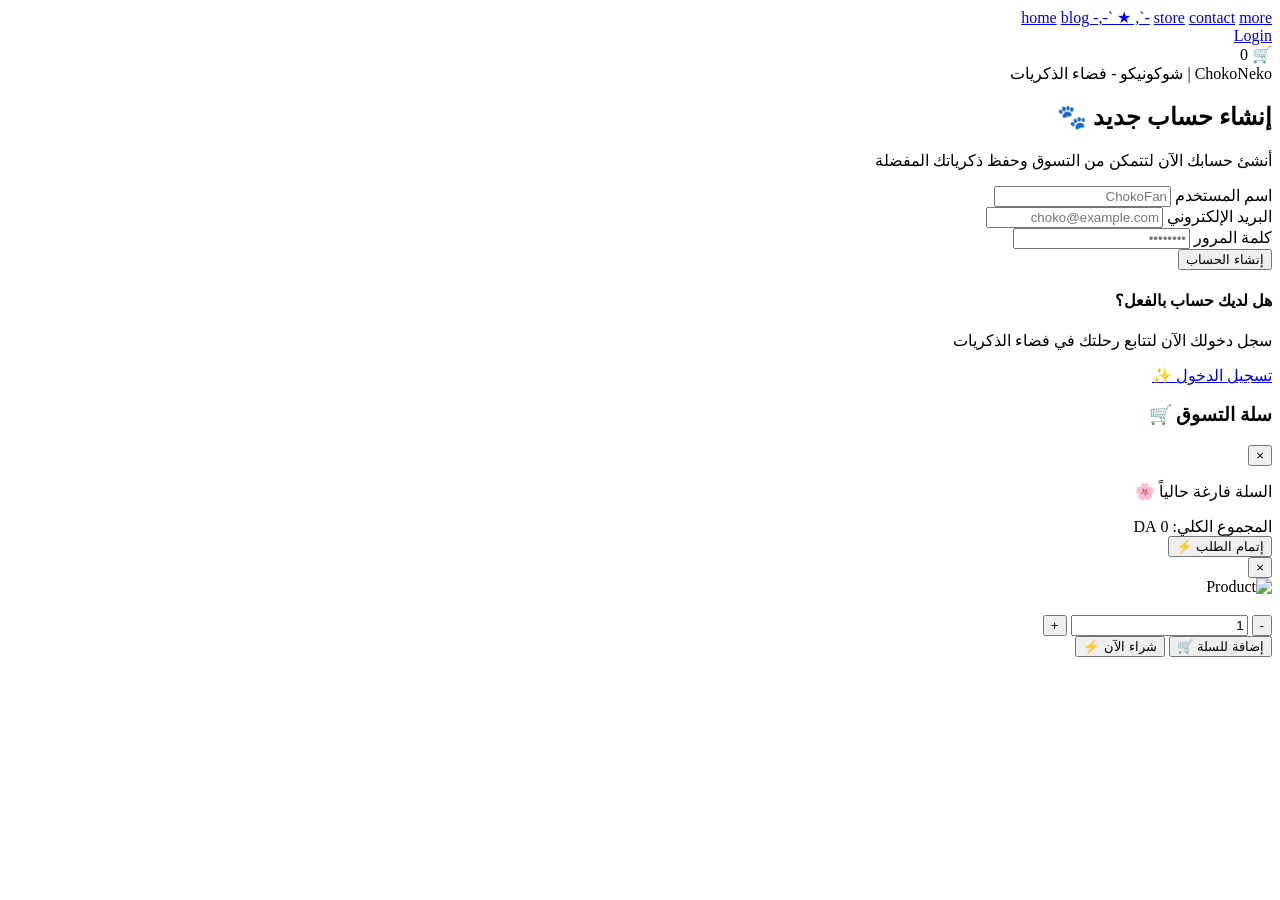
==== login.html @ 5e7020ee "first commit" ====
<!DOCTYPE html>
<html lang="ar" dir="rtl">

<head>
    <meta charset="UTF-8">
    <meta name="viewport" content="width=device-width, initial-scale=1.0">
    <title>Chokoneko - Account</title>
    <link href="https://fonts.googleapis.com/css2?family=Fredoka:wght@400;600&display=swap" rel="stylesheet">
    <link rel="stylesheet" href="css folders/style.css">
    <link rel="stylesheet" href="css folders/morestyle.css">
</head>

<body>

    <header class="main-header">
        <div class="left-header-group">
            <nav class="nav-links">
                <a href="index.html" class="nav-item">home</a>
                <a href="profile.html" class="nav-item special-link" id="nav-profile-link">Profile</a>
                <a href="blog.html" class="nav-item">blog -,-` ★ ,`-</a>
                <a href="store.html" class="nav-item">store</a>
                <a href="contact.html" class="nav-item">contact</a>
                <a href="more.html" class="nav-item">more</a>
            </nav>
            <a href="login.html" id="nav-login-link">Login</a>
            <div class="cart-btn">
                <span class="cart-icon">🛒</span>
                <span class="cart-count">0</span>
            </div>
        </div>
        <div class="center-title">ChokoNeko | شوكونيكو - فضاء الذكريات</div>
        <div class="right-logo">
            <div class="logo-box"></div>
        </div>
    </header>

    <div class="page-content-wrapper">
        <section class="login-section">
            <div class="login-card">
                <h2 class="login-card-title">إنشاء حساب جديد 🐾</h2>
                <p class="login-card-subtitle">أنشئ حسابك الآن لتتمكن من التسوق وحفظ ذكرياتك المفضلة</p>

                <form class="login-form" action="#" method="POST">
                    <div class="login-field-group">
                        <label for="username">اسم المستخدم</label>
                        <input type="text" id="username" name="username" placeholder="ChokoFan" required>
                    </div>

                    <div class="login-field-group">
                        <label for="email">البريد الإلكتروني</label>
                        <input type="email" id="email" name="email" placeholder="choko@example.com" required>
                    </div>

                    <div class="login-field-group">
                        <label for="password">كلمة المرور</label>
                        <input type="password" id="password" name="password" placeholder="••••••••" required>
                    </div>

                    <button type="submit" class="login-submit-btn">إنشاء الحساب</button>
                    <div class="login-column-box center-flex-column">
                        <h4 class="dive-in-title">هل لديك حساب بالفعل؟</h4>
                        <p class="dive-in-subtitle">سجل دخولك الآن لتتابع رحلتك في فضاء الذكريات</p>
                        <a href="exisacc.html" class="dive-in-pill-link outline-brown-btn">تسجيل الدخول ✨</a>
                    </div>
                </form>
            </div>
        </section>
    </div>

    <!-- CART DRAWER SIDEBAR -->
    <div id="cartDrawer" class="cart-drawer">
        <div class="cart-drawer-content">
            <div class="cart-drawer-header">
                <h3>سلة التسوق 🛒</h3>
                <button id="closeCartBtn" class="close-btn">&times;</button>
            </div>
            <div id="cartItemsContainer" class="cart-items-container">
                <!-- Items render dynamically from script.js -->
            </div>
            <div class="cart-drawer-footer">
                <div class="total-price-row">
                    <span>المجموع الكلي:</span>
                    <span id="cartTotalPrice">0 DA</span>
                </div>
                <button id="cartCheckoutBtn" class="checkout-btn">إتمام الطلب ⚡</button>
            </div>
        </div>
    </div>

    <!-- CHECKOUT & PRODUCT MODAL -->
    <div id="productModal" class="modal-overlay">
        <div class="modal-box">
            <button id="closeModalBtn" class="close-btn">&times;</button>

            <div id="modalProductView">
                <img id="modalProductImg" src="" alt="Product">
                <h3 id="modalProductName"></h3>
                <p id="modalProductPrice"></p>
                <div class="qty-selector">
                    <button id="qtyMinus">-</button>
                    <input type="number" id="qtyInput" value="1" min="1" readonly>
                    <button id="qtyPlus">+</button>
                </div>
                <button id="addToCartBtn" class="action-btn">إضافة للسلة 🛒</button>
                <button id="directBuyBtn" class="action-btn direct">شراء الآن ⚡</button>
            </div>

            <form id="modalCheckoutForm" style="display: none;">
                <h3>معلومات التوصيل 🚚</h3>
                <input type="text" id="custName" placeholder="الاسم الكامل" required>
                <input type="tel" id="custPhone" placeholder="رقم الهاتف" required>
                <input type="text" id="custWilaya" placeholder="الولاية" required>
                <input type="text" id="custCommune" placeholder="البلدية" required>
                <input type="text" id="custAddress" placeholder="العنوان التفصيلي">
                <input type="text" id="custInstagram" placeholder="حساب إنستغرام (اختياري)">
                <textarea id="custNotes" placeholder="ملاحظات إضافية"></textarea>
                <div class="form-buttons">
                    <button type="button" id="backToProductBtn" class="back-btn">رجوع</button>
                    <button type="submit" class="submit-btn">تأكيد الطلب ✨</button>
                </div>
            </form>
        </div>
    </div>

    <script src="script.js"></script>
</body>

</html>
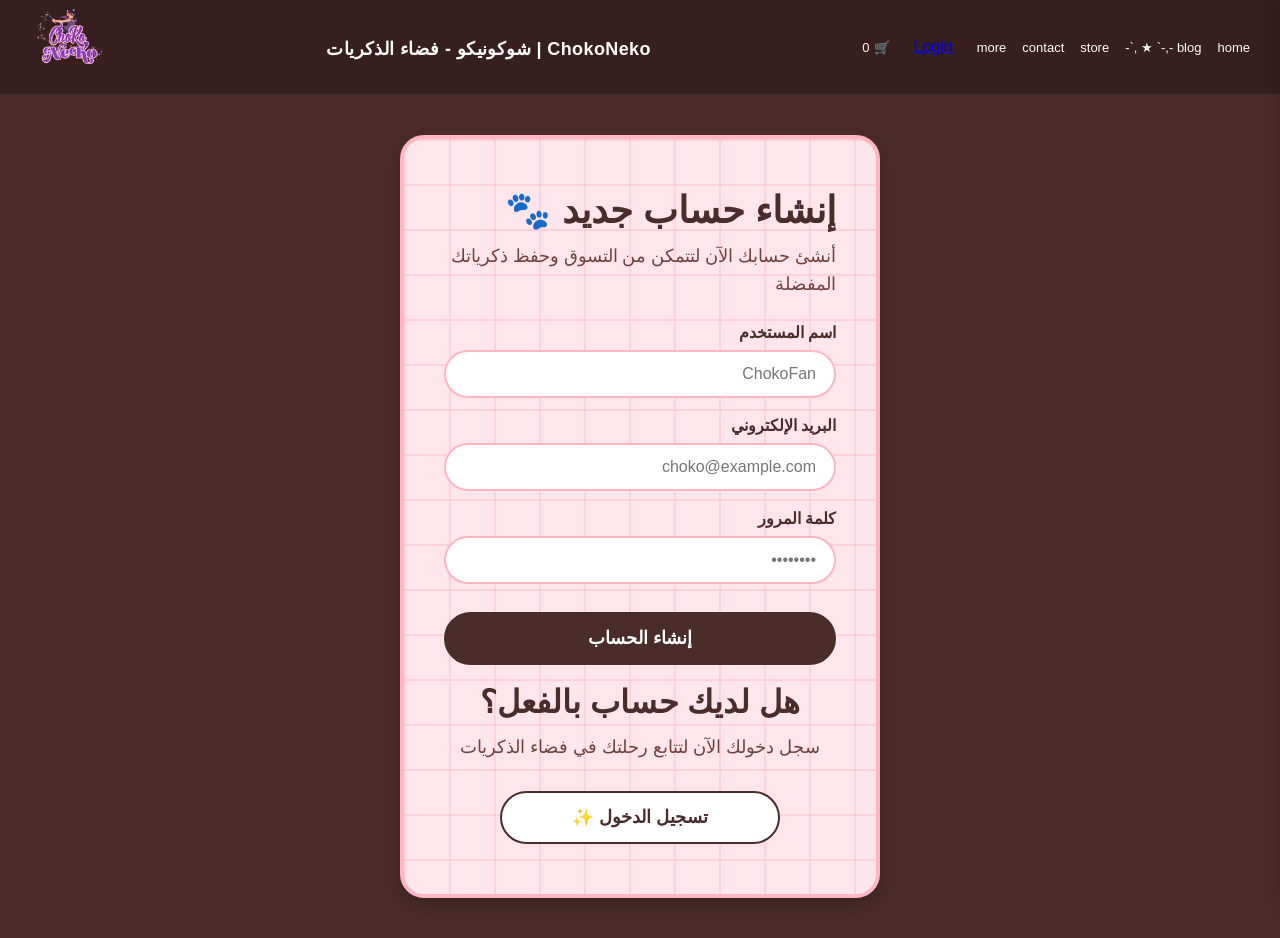
==== commit 5cc412ca: "first commit" ====
--- a/login.html
+++ b/login.html
@@ -6,8 +6,8 @@
     <meta name="viewport" content="width=device-width, initial-scale=1.0">
     <title>Chokoneko - Account</title>
     <link href="https://fonts.googleapis.com/css2?family=Fredoka:wght@400;600&display=swap" rel="stylesheet">
-    <link rel="stylesheet" href="css folders/style.css">
-    <link rel="stylesheet" href="css folders/morestyle.css">
+    <link rel="stylesheet" href="style.css">
+    <link rel="stylesheet" href="morestyle.css">
 </head>
 
 <body>
--- a/style.css
+++ b/style.css
@@ -0,0 +1,2326 @@
+:root {
+    --bg-cream: #FDFBF7;         
+    --choko-dark: #3D2314;       
+    --choko-milk: #4A2E1B;       
+    --caramel-gold: #D4A373;     
+    --neon-pink: #FF69B4;        
+}
+
+* {
+    margin: 0;
+    padding: 0;
+    box-sizing: border-box;
+}
+
+body {
+    background-color: var(--choko-dark);
+    font-family: 'Fredoka', 'Segoe UI', Tahoma, sans-serif;
+    width: 100vw;
+    min-height: 100vh;
+    overflow-x: hidden;
+}
+
+/* ==========================================
+   HEADER GRID SYSTEM (RTL OVERRIDE ENGINE)
+   ========================================== */
+.main-header {
+    width: 100%;
+    height: 95px;
+    padding: 0 40px;
+    background-color: var(--choko-dark);
+    border-bottom: 1px solid rgba(212, 163, 115, 0.12);
+    display: grid;
+    grid-template-columns: 1fr auto 1fr;
+    align-items: center;
+}
+
+.right-logo {
+    grid-column: 3;
+    display: flex;
+    justify-content: flex-end;   
+    align-items: center;
+}
+
+.logo-box {
+    width: 85px;
+    height: 85px;
+    background-image: url('assets/images/logochoko.png'); 
+    background-size: contain;
+    background-repeat: no-repeat;
+    background-position: center;
+}
+
+.center-title {
+    grid-column: 2;
+    color: var(--bg-cream);
+    font-size: 18px;
+    font-weight: 600;
+    letter-spacing: 0.4px;
+    padding: 0 25px;
+    text-align: center;
+    margin-top: 4px; 
+    white-space: nowrap;
+}
+
+.left-header-group {
+    grid-column: 1;
+    display: flex;
+    flex-direction: row; 
+    align-items: center;
+    gap: 24px;
+    justify-content: flex-start;
+}
+
+.main-header .nav-links {
+    display: flex;
+    gap: 16px;
+}
+
+.main-header .nav-item {
+    color: var(--bg-cream);
+    text-decoration: none;
+    font-size: 13px;
+    font-weight: 400;
+    transition: color 0.15s ease;
+}
+
+.main-header .nav-item:hover {
+    color: var(--caramel-gold);
+}
+
+.main-header .special-link {
+    color: var(--neon-pink);
+    font-weight: 600;
+}
+
+.main-header .user-actions {
+    display: flex;
+    align-items: center;
+    gap: 14px;
+}
+
+#lang-select {
+    background-color: var(--choko-milk);
+    color: var(--bg-cream);
+    border: 1px solid rgba(212, 163, 115, 0.35);
+    padding: 4px 6px;
+    border-radius: 5px;
+    font-size: 11px;
+    font-family: inherit;
+    cursor: pointer;
+}
+
+.main-header .login-btn {
+    color: var(--bg-cream);
+    text-decoration: none;
+    font-size: 13px;
+}
+
+.main-header .cart-btn {
+    color: var(--bg-cream);
+    display: flex;
+    align-items: center;
+    gap: 4px;
+    font-size: 13px;
+}
+/* ==========================================
+   MARQUEE ANNOUNCEMENT TRACKS
+   ========================================== */
+.marquee-wrapper {
+    width: 100%;
+    display: flex;
+    flex-direction: column;
+    overflow: hidden; 
+    border-bottom: 2px solid var(--choko-dark);
+}
+
+.marquee-bar {
+    width: 100%;
+    height: 38px;          
+    font-weight: 600;
+    font-size: 14px;       
+    overflow: hidden;    
+    display: flex;
+    align-items: center;   
+}
+
+.marquee-bar.bar-top {
+    background-color: var(--choko-milk); 
+    color: var(--bg-cream);            
+}
+
+.marquee-bar.bar-bottom {
+    background-color: var(--caramel-gold); 
+    color: var(--choko-dark);            
+}
+
+/* Force elements inside to form a seamless double-wide train link */
+.marquee-content {
+    display: flex;
+    white-space: nowrap;
+    width: max-content; /* Critical: Tells browser not to squeeze the text width */
+}
+
+.marquee-content span {
+    display: inline-block;
+    padding-left: 50px; /* Generates a clean gap between the text repeats */
+}
+
+/* ==========================================
+   INFINITE SCROLL TIMING CONTROLS
+   ========================================== */
+
+/* Ar (ltr) */
+html[dir="ltr"] .bar-top .marquee-content {
+    animation: marquee-rtl 30s linear infinite;
+}
+html[dir="ltr"] .bar-bottom .marquee-content {
+    animation: marquee-ltr 25s linear infinite; 
+}
+
+/* Eng / Fr  (rtl) */
+html[dir="rtl"] .bar-top .marquee-content {
+    animation: marquee-ltr 30s linear infinite;
+}
+html[dir="rtl"] .bar-bottom .marquee-content {
+    animation: marquee-rtl 25s linear infinite;
+}
+/* حسبي الله ونعم الوكيل */
+
+/* Timeline Keyframe Loops */
+@keyframes marquee-rtl {
+    0% { transform: translateX(0%); }
+    100% { transform: translateX(-50%); } 
+}
+
+@keyframes marquee-ltr {
+    0% { transform: translateX(0%); }
+    100% { transform: translateX(50%); }  /* Shifts exactly half-width before looping */
+}
+/* ==========================================
+   MAIN HERO INTERACTIVE SLIDER MODULE
+   ========================================== */
+.hero-slider-container {
+    position: relative;
+    width: 100%;
+    height: calc(100vh - 171px); 
+    overflow: hidden;
+    background-color: var(--choko-dark);
+}
+
+.slider-track {
+    display: flex;
+    width: 100%;
+    height: 100%;
+    transition: transform 0.5s cubic-bezier(0.25, 1, 0.5, 1);
+}
+
+.slide {
+    min-width: 100%;
+    height: 100%;
+    display: flex;
+    align-items: center;
+    justify-content: center;
+}
+
+.slide img {
+    width: 100%;
+    height: 100%;
+    object-fit: cover; 
+    object-position: center;
+}
+
+.slider-arrow {
+    position: absolute;
+    top: 50%;
+    transform: translateY(-50%);
+    background-color: rgba(61, 35, 20, 0.4);
+    color: var(--bg-cream);
+    border: none;
+    width: 45px;
+    height: 60px;
+    font-size: 20px;
+    cursor: pointer;
+    z-index: 10;
+    display: flex;
+    align-items: center;
+    justify-content: center;
+    transition: background-color 0.2s ease;
+}
+
+.slider-arrow:hover {
+    background-color: rgba(212, 163, 115, 0.8);
+}
+
+.arrow-left {
+    left: 20px;
+    border-radius: 4px 0 0 4px;
+}
+
+.arrow-right {
+    right: 20px;
+    border-radius: 0 4px 4px 0;
+}
+
+.slider-accent-ribbon {
+    position: absolute;
+    bottom: 0;
+    left: 0;
+    width: 100%;
+    height: 12px;
+    background-color: var(--neon-pink);
+    z-index: 5;
+}
+/* ==========================================
+   CLASS ONE: WELCOME SECTION
+   ========================================== */
+.welcome-section {
+    width: 100%;
+    background-color: #E6CCB2; /* Warm light brown background */
+    padding: 60px 40px 20px 40px;
+    display: flex;
+    justify-content: center;
+    border-top: 12px solid var(--neon-pink);
+}
+
+.welcome-content {
+    width: 100%;
+    max-width: 1200px;
+    color: var(--choko-dark);
+}
+
+/* Text alignment follows page direction naturally */
+html[dir="rtl"] .welcome-content { text-align: right; }
+html[dir="ltr"] .welcome-content { text-align: left; }
+
+
+
+/* ==========================================
+ CLASS TWO: INTRODUCE SECTION (THE SIDE-BY-SIDE FIX)
+   ========================================== */
+.intro-section {
+    width: 100%;
+    background-color: #E6CCB2; 
+    
+    /* THE FIX: Changed bottom padding from 80px to 10px to remove the empty space */
+    padding: 20px 40px 10px 40px !important; 
+    
+    display: flex;
+    justify-content: center;
+    
+    /* Forces the background container to stay tight around the layout contents */
+    height: auto !important;
+    min-height: 0 !important;
+}
+
+.intro-container-grid {
+    width: 100%;
+    max-width: 1200px;
+    
+    /* THE FIX: Turns the container into a horizontal row split */
+    display: flex; 
+    flex-direction: row; 
+    align-items: center; /* Aligns image and text perfectly straight in the center */
+    gap: 60px; /* Space between the image and your text content */
+}
+
+/* --- COLUMN ONE: THE IMAGE SPACE --- */
+.intro-column-left {
+    flex: 1; /* Takes up equal half width */
+    display: flex;
+    justify-content: center;
+}
+
+/* This restricts your character artwork size so it does not blow up your layout */
+.intro-column-left img {
+    width: 320px; /* Adjust this number to scale your mascot up or down */
+    height: auto;
+    max-width: 100%;
+}
+
+/* --- COLUMN TWO: THE TEXT SPACE --- */
+.intro-column-right {
+    flex: 1.2; /* Takes up slightly more width for easier reading */
+    display: flex;
+    flex-direction: column;
+    gap: 15px;
+}
+
+/* Text alignment overrides based on current language direction */
+html[dir="rtl"] .intro-container-grid { text-align: right; }
+html[dir="ltr"] .intro-container-grid { text-align: left; }
+
+html[dir="rtl"] .intro-column-right { align-items: flex-start; }
+html[dir="ltr"] .intro-column-right { align-items: flex-start; }
+
+.intro-column-right h3 {
+    color: var(--choko-dark);
+    font-size: 32px;
+    margin: 0 0 10px 0;
+}
+
+.intro-column-right p {
+    color: var(--choko-milk);
+    font-size: 16px;
+    line-height: 1.6;
+    margin: 0 0 20px 0;
+}
+
+/* --- THE BUTTON LINKED TO MORE --- */
+.read-more-btn {
+    display: inline-flex;
+    align-items: center;
+    gap: 10px;
+    background-color: #B08968; 
+    color: var(--bg-cream);
+    text-decoration: none;
+    padding: 12px 32px;
+    border-radius: 50px; 
+    border: 3px solid var(--bg-cream);
+    font-weight: 600;
+    font-size: 14px;
+    box-shadow: 0px 4px 12px rgba(61, 35, 20, 0.1);
+    transition: all 0.2s ease;
+    width: fit-content;
+}
+
+.read-more-btn:hover {
+    background-color: var(--choko-dark);
+    transform: translateY(-2px);
+}
+
+/* --- RESPONSIVE FIX FOR MOBILE PHONES --- */
+@media (max-width: 768px) {
+    .intro-container-grid {
+        flex-direction: column; /* Stacks nicely only on mobile screens */
+        gap: 40px;
+    }
+}
+/* ==========================================
+   STRAWBERRY MILK & GUESTBOOK ALIGNMENT
+   ========================================== */
+.strawberry-playlist-section {
+    width: 100%;
+    background-color: #FFD1DC;
+    padding: 60px 40px;
+    display: flex;
+    justify-content: center;
+    border-top: 6px dashed #FFF0F5;
+}
+
+/* Master grid organizer */
+.split-grid-wrapper {
+    width: 100%;
+    max-width: 1200px;
+    display: grid;
+    grid-template-columns: 1fr 1.2fr; /* Left (Guestbook) and Right (Playlist) columns */
+    gap: 40px;
+    align-items: flex-start;
+}
+
+/* RTL Layout Side Alignment Fixes */
+html[dir="rtl"] .split-grid-wrapper { direction: ltr; }
+html[dir="rtl"] .playlist-grid-box,
+html[dir="rtl"] .guestbook-message-box { direction: rtl; }
+
+/* Guestbook messaging box container background panel */
+.guestbook-message-box {
+    background-color: rgba(255, 255, 255, 0.6) !important;
+    border: 3px solid #FFF0F5 !important;
+    border-radius: 20px !important;
+    padding: 24px !important;
+    display: flex !important;
+    flex-direction: column !important;
+    height: 550px; /* Aligns height perfectly with your playlist grid box */
+    box-shadow: 0 8px 20px rgba(74, 44, 42, 0.05) !important;
+}
+
+.guestbook-title { 
+    color: #FF69B4 !important; 
+    font-size: 20px !important; 
+    text-align: center !important; 
+    margin: 0 0 15px 0 !important; 
+}
+
+.message-stream { 
+    flex: 1 !important; 
+    background-color: #FFF !important; 
+    border-radius: 12px !important; 
+    padding: 15px !important; 
+    overflow-y: auto !important; 
+    display: flex !important; 
+    flex-direction: column !important; 
+    gap: 10px !important; 
+    border: 2px solid #FFF0F5 !important; 
+}
+
+.guest-post { 
+    font-size: 14px !important; 
+    border-bottom: 1px solid #FFF0F5 !important; 
+    padding-bottom: 8px !important; 
+}
+
+.message-input-bar { 
+    margin-top: 15px !important; 
+    display: flex !important; 
+    flex-direction: column !important; 
+    gap: 8px !important; 
+    position: relative !important; 
+}
+
+.msg-name-input, .msg-text-input { 
+    width: 100% !important; 
+    border: 2px solid #FFF0F5 !important; 
+    border-radius: 8px !important; 
+    padding: 8px 12px !important; 
+    font-size: 13px !important; 
+    background-color: #FFF !important; 
+    outline: none !important; 
+}
+
+.msg-text-input { 
+    height: 50px !important; 
+    resize: none !important; 
+}
+
+.msg-submit-btn { 
+    position: absolute !important; 
+    bottom: 8px !important; 
+    right: 8px !important; 
+    background-color: #FF69B4 !important; 
+    color: white !important; 
+    border: none !important; 
+    border-radius: 6px !important; 
+    width: 34px !important; 
+    height: 34px !important; 
+    cursor: pointer !important; 
+    display: flex !important; 
+    justify-content: center !important; 
+    align-items: center !important; 
+}
+
+html[dir="rtl"] .msg-submit-btn { 
+    right: auto !important; 
+    left: 8px !important; 
+    transform: scaleX(-1) !important; 
+}
+/* ==========================================
+   FIXED PLAYLIST STYLE (BRINGING BACK OLD CARD DESIGN)
+   ========================================== */
+
+/* The Right-Side Container Panel */
+.playlist-grid-box {
+    background-color: rgba(255, 255, 255, 0.3); /* Your original semi-transparent panel background */
+    padding: 24px;
+    border-radius: 20px;
+    display: flex;
+    flex-direction: column;
+    gap: 20px;
+    height: 550px; /* Matches the Guestbook height perfectly */
+}
+
+.playlist-grid-title {
+    color: #4A2C2A;
+    font-size: 22px;
+    font-weight: 600;
+    margin: 0 0 10px 0;
+}
+
+/* The clean vertical scrolling container */
+.tracks-list-wrapper {
+    flex: 1;                     /* Fills out the rest of the box nicely */
+    display: flex;
+    flex-direction: column;
+    gap: 15px;                  /* Clean vertical spacing between rows */
+    overflow-y: auto;           /* Activates top-to-bottom sliding */
+    padding-right: 12px;        /* Moves your beautiful songs away from the scrollbar */
+}
+
+/* Beautiful custom themed scrollbar handle */
+.tracks-list-wrapper::-webkit-scrollbar { width: 6px; }
+.tracks-list-wrapper::-webkit-scrollbar-track { background: rgba(255, 255, 255, 0.1); border-radius: 10px; }
+.tracks-list-wrapper::-webkit-scrollbar-thumb { background: #5C3D2E; border-radius: 10px; }
+
+/* 
+   YOUR ORIGINAL BEAUTIFUL CARD ROWS (RE-APPLIED PERFECTLY)
+   ========================================================= */
+.music-track-row {
+    background-color: rgba(255, 255, 255, 0.8) !important; /* Your signature crisp track background */
+    border: 3px solid #FFF0F5 !important;
+    padding: 16px !important;
+    border-radius: 16px !important;
+    display: flex !important;
+    justify-content: space-between !important;
+    align-items: center !important;
+    box-shadow: 0 4px 10px rgba(74, 44, 42, 0.05) !important;
+    transition: transform 0.2s ease, background-color 0.2s ease !important;
+}
+
+.music-track-row:hover {
+    background-color: rgba(255, 255, 255, 0.95) !important;
+    transform: translateY(-2px) !important;
+    cursor: pointer;
+}
+
+.track-media-group {
+    display: flex;
+    align-items: center;
+    gap: 15px;
+}
+
+.track-index-num { color: #8B5A2B; font-weight: 600; }
+
+.chocolate-play-btn {
+    background-color: #5C3D2E;
+    color: #FFF0F5;
+    border: none;
+    width: 36px;
+    height: 36px;
+    border-radius: 50%;
+    cursor: pointer;
+    font-size: 12px;
+    display: flex;
+    justify-content: center;
+    align-items: center;
+    transition: transform 0.1s ease;
+}
+
+.chocolate-play-btn:hover { transform: scale(1.1); }
+
+.track-meta-data { display: flex; flex-direction: column; gap: 2px; text-align: right; }
+.music-title-string { color: #4A2C2A; font-weight: 600; font-size: 15px; }
+.music-artist-string { color: #8B5A2B; font-size: 12px; }
+.music-time-stamp { color: #8B5A2B; font-size: 13px; font-family: monospace; }
+/* ==========================================
+   CUTE CHOCOLATE MILK FOOTER STYLING
+   ========================================== */
+.choko-footer {
+    background-color: #7A5244; /* Rich chocolate milk background */
+    color: #FFF5F5;            /* Soft cream text color */
+    padding: 30px 20px;
+    margin-top: 50px;
+    border-top: 5px dashed #5C3D2E; /* Darker chocolate dashed accent line */
+    font-family: 'Fredoka', sans-serif;
+}
+
+.footer-container {
+    max-width: 1200px;
+    margin: 0 auto;
+    display: flex;
+    flex-direction: column;
+    align-items: center;
+    gap: 15px;
+    text-align: center;
+}
+
+.footer-brand {
+    font-size: 18px;
+    font-weight: 600;
+    letter-spacing: 1px;
+    color: #FFD1DC; /* Soft strawberry pink for the brand text accent */
+}
+
+.footer-tagline {
+    font-size: 13px;
+    margin: 5px 0 0 0;
+    opacity: 0.85;
+}
+
+.footer-copyright {
+    font-size: 12px;
+    opacity: 0.7;
+    border-top: 1px solid rgba(255, 245, 245, 0.15);
+    width: 100%;
+    padding-top: 15px;
+}
+
+/* Responsiveness alignment rule for RTL layout switching */
+html[dir="rtl"] .footer-container {
+    direction: rtl;
+}
+/* --- Dedicated Login Page Section Layout --- */
+.login-section {
+    width: 100%;
+    display: flex;
+    justify-content: center;
+    align-items: center;
+    box-sizing: border-box;
+}
+
+/* --- Centered Strawberry Milk Account Box --- */
+.login-card {
+    background-color: #ffe5ec; /* Strawberry Milk Pink Base */
+    background-image: 
+        linear-gradient(to right, rgba(255, 182, 193, 0.4) 2px, transparent 2px),
+        linear-gradient(to bottom, rgba(255, 182, 193, 0.4) 2px, transparent 2px);
+    background-size: 45px 45px; /* Matches your large cute grid lines */
+    
+    border: 4px solid #ffb6c1;
+    border-radius: 24px;
+    padding: 50px 40px;
+    width: 100%;
+    max-width: 480px; /* Clean, compact form dimension box */
+    box-shadow: 0 8px 16px rgba(0,0,0,0.2);
+    box-sizing: border-box;
+    text-align: right; /* Perfectly aligns Arabic text fields */
+}
+
+.login-card-title {
+    color: #4a2c2a;
+    font-size: 2.2rem;
+    margin: 0 0 10px 0;
+}
+
+.login-card-subtitle {
+    color: #70423e;
+    font-size: 1.1rem;
+    margin: 0 0 25px 0;
+    line-height: 1.5;
+}
+
+/* --- Form Formatting --- */
+.login-form {
+    display: flex;
+    flex-direction: column;
+    gap: 20px;
+}
+
+.login-field-group {
+    display: flex;
+    flex-direction: column;
+    gap: 8px;
+}
+
+.login-field-group label {
+    color: #4a2c2a;
+    font-weight: 600;
+    font-size: 1rem;
+}
+
+.login-field-group input {
+    width: 100%;
+    padding: 14px 18px;
+    border: 2px solid #ffb6c1;
+    border-radius: 50px; /* Beautiful rounded capsule input slots */
+    font-size: 1rem;
+    color: #361f1e;
+    background-color: #ffffff;
+    box-sizing: border-box;
+    outline: none;
+    transition: border-color 0.2s ease;
+}
+
+/* Input typing focus states */
+.login-field-group input:focus {
+    border-color: #d62976; /* Vibrant custom strawberry pink border edge */
+}
+
+/* --- Complete Account Submission Button --- */
+.login-submit-btn {
+    width: 100%;
+    padding: 14px;
+    border: 2px solid #4a2c2a;
+    border-radius: 50px; /* Solid pill submit link button */
+    background-color: #4a2c2a;
+    color: #ffffff;
+    font-size: 1.1rem;
+    font-weight: 600;
+    cursor: pointer;
+    transition: transform 0.2s ease, background-color 0.2s ease;
+    margin-top: 10px;
+}
+
+.login-submit-btn:hover {
+    background-color: #361f1e;
+    transform: translateY(-2px);
+    box-shadow: 0 4px 8px rgba(0,0,0,0.15);
+}
+/* --- Core Grid Design Container (Strawberry Milk) --- */
+.login-container-grid {
+    background-color: #ffe5ec;
+    background-image: 
+        linear-gradient(to right, rgba(255, 182, 193, 0.4) 2px, transparent 2px),
+        linear-gradient(to bottom, rgba(255, 182, 193, 0.4) 2px, transparent 2px);
+    background-size: 45px 45px;
+    
+    border: 4px solid #ffb6c1;
+    border-radius: 24px;
+    max-width: 1150px;
+    width: 100%;
+    display: grid;
+    grid-template-columns: 1fr 1fr;
+    gap: 50px;
+    padding: 60px 50px;
+    box-shadow: 0 8px 16px rgba(0,0,0,0.2);
+    box-sizing: border-box;
+    text-align: right;
+    align-items: center;
+}
+
+.login-column-box {
+    display: flex;
+    flex-direction: column;
+    justify-content: center;
+    box-sizing: border-box;
+    width: 100%;
+}
+
+/* Centers elements when a column strictly handles text blocks & navigation links */
+.center-flex-column {
+    align-items: center;
+    text-align: center;
+}
+
+/* --- Separation Borders to divide Forms from Text Links --- */
+.text-side-border {
+    border-right: 2px dashed rgba(255, 182, 193, 0.9);
+    padding-right: 40px;
+}
+
+.text-side-border-reverse {
+    border-right: 2px dashed rgba(255, 182, 193, 0.9);
+    padding-right: 40px;
+}
+
+/* --- Card Typography Tones --- */
+.login-card-title {
+    color: #4a2c2a;
+    font-size: 2.3rem;
+    margin: 0 0 10px 0;
+}
+
+.login-card-subtitle {
+    color: #70423e;
+    font-size: 1.1rem;
+    margin: 0 0 25px 0;
+    line-height: 1.6;
+}
+
+.dive-in-title {
+    color: #4a2c2a;
+    font-size: 2rem;
+    margin: 0 0 12px 0;
+}
+
+.dive-in-subtitle {
+    color: #70423e;
+    font-size: 1.15rem;
+    margin: 0 0 30px 0;
+    line-height: 1.5;
+}
+
+/* --- Input Field Rows --- */
+.login-form {
+    display: flex;
+    flex-direction: column;
+    gap: 18px;
+}
+
+.login-field-group {
+    display: flex;
+    flex-direction: column;
+    gap: 8px;
+}
+
+.login-field-group label {
+    color: #4a2c2a;
+    font-weight: 600;
+    font-size: 1rem;
+}
+
+.login-field-group input {
+    width: 100%;
+    padding: 13px 18px;
+    border: 2px solid #ffb6c1;
+    border-radius: 50px;
+    font-size: 1rem;
+    color: #361f1e;
+    background-color: #ffffff;
+    box-sizing: border-box;
+    outline: none;
+    transition: border-color 0.2s ease;
+}
+
+.login-field-group input:focus {
+    border-color: #d62976;
+}
+
+/* --- Pill Form Buttons & Switch Links --- */
+.login-submit-btn,
+.dive-in-pill-link {
+    display: inline-flex;
+    align-items: center;
+    justify-content: center;
+    width: 100%;
+    padding: 14px;
+    border-radius: 50px;
+    font-size: 1.1rem;
+    font-weight: 600;
+    text-decoration: none;
+    cursor: pointer;
+    box-sizing: border-box;
+    transition: transform 0.2s ease, background-color 0.2s ease, color 0.2s ease, box-shadow 0.2s ease;
+}
+
+/* Solid Brown Style Tones */
+.solid-brown-btn {
+    border: 2px solid #4a2c2a;
+    background-color: #4a2c2a;
+    color: #ffffff;
+}
+
+.solid-brown-btn:hover {
+    background-color: #361f1e;
+    border-color: #361f1e;
+    transform: translateY(-2px);
+    box-shadow: 0 5px 10px rgba(0,0,0,0.12);
+}
+
+/* Interactive Invitation Link Pill Layout */
+.dive-in-pill-link {
+    max-width: 280px;
+    border: 2px solid #d62976;
+    background-color: #ffffff;
+    color: #d62976;
+}
+
+.dive-in-pill-link:hover {
+    background-color: #d62976;
+    color: #ffffff;
+    transform: translateY(-3px);
+    box-shadow: 0 6px 12px rgba(214, 41, 118, 0.2);
+}
+
+/* Outline Secondary Alternative Button Button */
+.outline-brown-btn {
+    border: 2px solid #4a2c2a;
+    color: #4a2c2a;
+    background-color: #ffffff;
+}
+
+.outline-brown-btn:hover {
+    background-color: #4a2c2a;
+    color: #ffffff;
+}
+
+/* --- Responsive Layout Breaks for Mobile Phones --- */
+@media (max-width: 900px) {
+    .login-container-grid {
+        grid-template-columns: 1fr;
+        gap: 50px;
+        padding: 40px 25px;
+    }
+    .text-side-border,
+    .text-side-border-reverse {
+        border-right: none;
+        border-top: 2px dashed rgba(255, 182, 193, 0.9);
+        padding-right: 0;
+        padding-top: 40px;
+    }
+    /* Forces the form input view to always stay stacked first on mobile devices */
+    .login-html .login-column-box:nth-child(2) { order: 2; }
+    .exisacc-html .login-column-box:nth-child(1) { order: 2; }
+}
+/* --- THE MAIN RETRO TV CHASSIS --- */
+.retro-tv-chassis {
+    width: 100%;
+    max-width: 900px; /* Adjust this to match your exact homepage slide max-width */
+    margin: 0 auto;
+    background-color: #1a2a4a; /* Deep, nostalgic dark blue hardware casing */
+    border: 8px solid #0f1a30; /* Darker blue trim bevel */
+    border-radius: 32px;
+    padding: 20px;
+    box-sizing: border-box;
+    
+    /* Strict 80/20 layout split: Screen gets the lion's share, Panel gets exactly 130px */
+    display: grid;
+    grid-template-columns: 1fr 130px;
+    gap: 20px;
+    box-shadow: inset 0 4px 0 rgba(255, 255, 255, 0.1), 0 12px 24px rgba(0, 0, 0, 0.3);
+}
+
+/* --- THE SCREEN ZONE VIEWPORT --- */
+.tv-screen-viewport {
+    background-color: #0d1117; /* Deep matte off-black inside screen */
+    border: 6px solid #0f1a30;
+    border-radius: 20px;
+    height: 480px; /* Explicit height to anchor the slide size proportions */
+    position: relative;
+    overflow: hidden;
+    width: 100%;
+    display: flex;
+    justify-content: center;
+    align-items: center;
+    color: #4c566a;
+    font-weight: 600;
+}
+
+/* --- THE MECHANICAL SIDE PANEL --- */
+.tv-mechanical-panel {
+    background-color: #121e36; /* Slightly darker inset panel pocket */
+    border-radius: 14px;
+    padding: 20px 10px;
+    display: flex;
+    flex-direction: column;
+    align-items: center;
+    justify-content: flex-start;
+    gap: 25px;
+    height: 100%;
+    box-sizing: border-box;
+}
+
+/* The Mechanical Crimson Toggle Switch */
+.tv-hardware-power-btn {
+    width: 85px;
+    height: 38px;
+    background-color: #d62929; /* Vibrant Red */
+    border: 3px solid #090f1d;
+    border-radius: 6px;
+    color: #ffffff;
+    font-family: 'Fredoka', sans-serif;
+    font-weight: 600;
+    font-size: 0.8rem;
+    cursor: pointer;
+    box-shadow: 0 4px 0 #8a1313;
+    transition: all 0.1s ease;
+}
+
+/* The Rotary Knobs */
+.tv-hardware-knob {
+    width: 48px;
+    height: 48px;
+    border-radius: 50%;
+    background-color: #0f1a30;
+    border: 3px solid #090f1d;
+    box-shadow: inset 0 2px 4px rgba(0,0,0,0.4);
+}
+
+/* The Speaker Slats */
+.tv-hardware-speaker {
+    width: 75px;
+    flex-grow: 1;
+    background: repeating-linear-gradient(90deg, #0f1a30, #0f1a30 4px, #121e36 4px, #121e36 8px);
+    border-radius: 6px;
+}
+
+/* Temporary testing text placeholder */
+.temp-screen-placeholder {
+    font-size: 1.1rem;
+    text-align: center;
+}
+/* --- MAIN RETRO TV CONTAINER --- */
+.retro-tv-container {
+    width: 100%;
+    max-width: 950px;
+    margin: 40px auto;
+    padding: 0 15px;
+    box-sizing: border-box;
+}
+
+.tv-outer-shell {
+    background-color: #1a2a4a; /* Your beautiful dark blue */
+    border: 8px solid #0f1a30;
+    border-radius: 32px;
+    padding: 25px;
+    box-sizing: border-box;
+    
+    /* LEFT gets the wide screen, RIGHT gets exactly 140px for controls */
+    display: grid !important;
+    grid-template-columns: 1fr 140px !important;
+    gap: 20px !important;
+    box-shadow: inset 0 4px 0 rgba(255,255,255,0.1), 0 12px 24px rgba(0,0,0,0.3);
+}
+
+/* --- THE CRT SCREEN VIEWPORT --- */
+.tv-screen {
+    background-color: #0d1117 !important;
+    border: 6px solid #0f1a30 !important;
+    border-radius: 20px !important;
+    height: 480px !important;
+    position: relative !important;
+    overflow: hidden !important;
+    width: 100% !important;
+}
+
+/* --- VISIBILITY SYSTEM --- */
+.tv-content-layer {
+    display: none !important; /* All layers hidden by default */
+    width: 100% !important;
+    height: 100% !important;
+    padding: 30px !important;
+    box-sizing: border-box !important;
+    flex-direction: column !important;
+    justify-content: center !important;
+    align-items: center !important;
+    text-align: center !important;
+}
+
+.tv-content-layer.active-layer {
+    display: flex !important; /* Shows active layer completely centered */
+}
+
+/* --- THE CHANNELS GRID & BACKGROUND --- */
+.tv-content-layer#layerChannels {
+    background-color: #2d1b2e !important; /* Deep vintage velvet violet */
+}
+
+.channel-buttons-grid {
+    display: grid !important;
+    grid-template-columns: repeat(3, 1fr) !important;
+    gap: 15px !important;
+    width: 100% !important;
+    padding-top: 10px;
+}
+
+.channel-card-btn {
+    background: #3d243c;
+    border: 3px solid #ffb6c1;
+    border-radius: 18px;
+    height: 140px;
+    cursor: pointer;
+    display: flex;
+    justify-content: center;
+    align-items: center;
+    padding: 15px;
+    box-shadow: 0 4px 0 #1e111f;
+    transition: all 0.15s ease;
+}
+
+.channel-card-btn:hover {
+    transform: scale(1.05);
+    border-color: #ffffff;
+}
+
+.channel-img-asset {
+    max-width: 100%;
+    max-height: 100%;
+    object-fit: contain;
+}
+
+/* --- TEXT STYLING --- */
+.crt-off-screen {
+    display: flex;
+    justify-content: center;
+    align-items: center;
+    width: 100%;
+    height: 100%;
+}
+.power-reminder-text {
+    color: #4c566a;
+    font-size: 1.25rem;
+    font-weight: 600;
+}
+
+.tv-screen-title {
+    color: #ffe5ec;
+    font-size: 1.6rem;
+    margin: 0 0 20px 0;
+}
+
+/* --- MECHANICAL CONTROLS (RIGHT PANEL) --- */
+.tv-side-panel {
+    background-color: #121e36 !important;
+    border-radius: 14px !important;
+    display: flex !important;
+    flex-direction: column !important;
+    align-items: center !important;
+    justify-content: flex-start !important;
+    padding: 20px 10px !important;
+    gap: 25px !important;
+    height: 100% !important;
+    box-sizing: border-box !important;
+}
+
+.tv-power-btn {
+    width: 85px !important;
+    height: 38px !important;
+    background-color: #d62929;
+    border: 3px solid #090f1d !important;
+    border-radius: 6px !important;
+    color: #ffffff !important;
+    font-weight: 600;
+    cursor: pointer;
+    box-shadow: 0 4px 0 #8a1313 !important;
+}
+
+.tv-knob {
+    width: 48px;
+    height: 48px;
+    border-radius: 50%;
+    background-color: #0f1a30;
+    border: 3px solid #090f1d;
+}
+
+.tv-speaker-grille {
+    width: 75px;
+    flex-grow: 1;
+    background: repeating-linear-gradient(90deg, #0f1a30, #0f1a30 4px, #121e36 4px, #121e36 8px);
+    border-radius: 6px;
+}
+
+/*---------------------------------TV CHANNEL DIRECT PRODUCTS---------------------------------*/
+/* --- MAIN TV CONTENT LAYERS (SPACETOON, DISNEY, NICKELODEON) --- */
+.tv-content-layer#layerSpacetoon,
+.tv-content-layer#layerDisney,
+.tv-content-layer#layerNickelodeon {
+    display: none;
+    position: absolute !important;
+    top: 0 !important;
+    left: 0 !important;
+    width: 100% !important;
+    height: 100% !important;
+    background-color: #2d1b2e !important; /* Deep vintage velvet violet */
+    padding: 15px !important; 
+    box-sizing: border-box !important;
+    flex-direction: column !important;
+    justify-content: flex-start !important; /* Fixes top cutoff bug */
+    align-items: stretch !important;
+    /* Internal scrolling for product catalog inside CRT screen */
+    overflow-y: auto !important; 
+    overflow-x: hidden !important;
+}
+
+/* Retro inner CRT scrollbars */
+.tv-content-layer#layerSpacetoon::-webkit-scrollbar,
+.tv-content-layer#layerDisney::-webkit-scrollbar,
+.tv-content-layer#layerNickelodeon::-webkit-scrollbar {
+    width: 6px;
+}
+.tv-content-layer#layerSpacetoon::-webkit-scrollbar-track,
+.tv-content-layer#layerDisney::-webkit-scrollbar-track,
+.tv-content-layer#layerNickelodeon::-webkit-scrollbar-track {
+    background: #2d1b2e;
+}
+.tv-content-layer#layerSpacetoon::-webkit-scrollbar-thumb,
+.tv-content-layer#layerDisney::-webkit-scrollbar-thumb,
+.tv-content-layer#layerNickelodeon::-webkit-scrollbar-thumb {
+    background: #ffb6c1; 
+    border-radius: 10px;
+}
+
+/* Active Layer Visibility */
+.tv-content-layer#layerSpacetoon.active-layer,
+.tv-content-layer#layerDisney.active-layer,
+.tv-content-layer#layerNickelodeon.active-layer {
+    display: flex !important;
+}
+
+/* --- UPPER SCREEN HEADER & RETURN BUTTON --- */
+.spacetoon-screen-header {
+    display: flex !important;
+    justify-content: space-between !important;
+    align-items: center !important;
+    width: 100% !important;
+    margin-bottom: 12px !important;
+    padding-bottom: 8px !important;
+    border-bottom: 2px dashed rgba(255, 182, 193, 0.2) !important;
+    box-sizing: border-box !important;
+}
+
+.tv-back-btn {
+    background: #3d243c !important;
+    border: 2px solid #ffb6c1 !important;
+    color: #ffffff !important;
+    font-size: 0.8rem !important;
+    font-weight: 600 !important;
+    padding: 4px 10px !important;
+    border-radius: 8px !important;
+    cursor: pointer !important;
+    box-shadow: 0 2px 0 #1e111f !important;
+    transition: all 0.1s ease !important;
+}
+
+.tv-back-btn:hover {
+    transform: scale(1.05);
+    background: #ffffff !important;
+    color: #3d243c !important;
+}
+
+.spacetoon-screen-title {
+    color: #ffe5ec !important;
+    font-size: 1.1rem !important;
+    font-weight: 600 !important;
+    margin: 0;
+}
+
+/* --- DIRECT PRODUCT DISPLAY GRIDS --- */
+#layerSpacetoon .tv-items-grid,
+#layerDisney .tv-items-grid,
+#layerNickelodeon .tv-items-grid {
+    display: grid !important;
+    grid-template-columns: repeat(2, 1fr) !important;
+    gap: 12px !important;
+    width: 100% !important;
+    box-sizing: border-box !important;
+}
+
+/* --- PRODUCT CARDS --- */
+#layerSpacetoon .tv-item-card,
+#layerDisney .tv-item-card,
+#layerNickelodeon .tv-item-card {
+    background: #3d243c !important;
+    border: 2px solid #ffb6c1 !important;
+    border-radius: 14px !important;
+    padding: 10px !important;
+    display: flex !important;
+    flex-direction: column !important;
+    align-items: center !important;
+    justify-content: center !important;
+    box-shadow: 0 3px 0 #1e111f !important;
+    transition: transform 0.15s ease !important;
+    cursor: pointer;
+}
+
+#layerSpacetoon .tv-item-card:hover,
+#layerDisney .tv-item-card:hover,
+#layerNickelodeon .tv-item-card:hover {
+    transform: translateY(-2px) !important;
+    border-color: #ffffff !important;
+}
+
+#layerSpacetoon .tv-item-card img,
+#layerDisney .tv-item-card img,
+#layerNickelodeon .tv-item-card img {
+    max-width: 85% !important;
+    max-height: 80px !important;
+    object-fit: contain !important;
+    margin-bottom: 6px !important;
+}
+
+#layerSpacetoon .tv-item-title,
+#layerDisney .tv-item-title,
+#layerNickelodeon .tv-item-title {
+    color: #ffe5ec !important;
+    font-size: 0.85rem !important;
+    font-weight: 600 !important;
+    text-align: center;
+}
+
+/* --- 2x2 PLANET GRID CONTAINER (SPACETOON SPECIFIC) --- */
+#layerSpacetoon .planets-menu-grid {
+    display: grid !important;
+    grid-template-columns: repeat(2, 1fr) !important;
+    gap: 12px !important;
+    width: 100% !important;
+    box-sizing: border-box !important;
+}
+
+#layerSpacetoon .planet-selection-card {
+    background: #3d243c !important;
+    border: 2px solid #ffb6c1 !important;
+    border-radius: 16px !important;
+    box-shadow: 0 4px 0 #1e111f !important;
+    height: 135px !important;
+    cursor: pointer !important;
+    display: flex !important;
+    flex-direction: column !important;
+    justify-content: center !important;
+    align-items: center !important;
+    padding: 10px !important;
+    box-sizing: border-box !important;
+    transition: all 0.15s ease !important;
+}
+
+#layerSpacetoon .planet-selection-card:hover {
+    transform: scale(1.03) !important;
+    border-color: #ffffff !important;
+}
+
+#layerSpacetoon .planet-img-asset {
+    max-width: 90% !important;
+    max-height: 75px !important;
+    object-fit: contain !important;
+    pointer-events: none !important;
+    margin-bottom: 6px !important;
+    filter: drop-shadow(0px 3px 5px rgba(0, 0, 0, 0.4)) !important;
+}
+
+.planet-label-text,
+#layerSpacetoon .planet-selection-card span {
+    color: #ffe5ec !important;
+    font-size: 0.9rem !important;
+    font-weight: 600 !important;
+    pointer-events: none !important;
+    text-shadow: 0 1px 2px rgba(0, 0, 0, 0.5) !important;
+}
+
+/* ==========================================
+   PRODUCT PREVIEW & CHECKOUT MODAL STYLES
+   ========================================== */
+.modal-overlay {
+    display: none;
+    position: fixed;
+    top: 0;
+    left: 0;
+    width: 100vw;
+    height: 100vh;
+    background: rgba(0, 0, 0, 0.75);
+    backdrop-filter: blur(5px);
+    z-index: 9999;
+    align-items: center;
+    justify-content: center;
+    padding: 15px;
+    box-sizing: border-box;
+}
+
+.modal-overlay.active-modal {
+    display: flex;
+}
+
+.modal-card {
+    background: #2d1b2e;
+    border: 2px solid #ffb6c1;
+    border-radius: 20px;
+    width: 100%;
+    max-width: 480px;
+    max-height: 90vh;
+    overflow-y: auto;
+    padding: 24px;
+    position: relative;
+    box-shadow: 0 10px 30px rgba(0, 0, 0, 0.6);
+    color: #ffe5ec;
+    box-sizing: border-box;
+}
+
+/* Custom Scrollbar for Form Inside Modal */
+.modal-card::-webkit-scrollbar {
+    width: 6px;
+}
+.modal-card::-webkit-scrollbar-track {
+    background: #2d1b2e;
+}
+.modal-card::-webkit-scrollbar-thumb {
+    background: #ffb6c1;
+    border-radius: 10px;
+}
+
+.modal-close-btn {
+    position: absolute;
+    top: 12px;
+    left: 16px;
+    background: transparent;
+    border: none;
+    color: #ffb6c1;
+    font-size: 1.8rem;
+    cursor: pointer;
+    line-height: 1;
+    transition: transform 0.1s ease;
+}
+
+.modal-close-btn:hover {
+    transform: scale(1.2);
+    color: #ffffff;
+}
+
+/* Product Preview Section */
+.modal-img-box {
+    width: 140px;
+    height: 140px;
+    margin: 0 auto 12px auto;
+    background: #3d243c;
+    border: 2px solid #ffb6c1;
+    border-radius: 16px;
+    display: flex;
+    align-items: center;
+    justify-content: center;
+    overflow: hidden;
+}
+
+.modal-img-box img {
+    max-width: 90%;
+    max-height: 90%;
+    object-fit: contain;
+}
+
+#modalProductName {
+    text-align: center;
+    margin: 0 0 6px 0;
+    font-size: 1.2rem;
+    color: #ffffff;
+}
+.modal-price {
+    text-align: center;
+    font-size: 1.2rem;
+    font-weight: bold;
+    color: #ffdf7a;
+    margin-bottom: 16px;
+}
+
+/* Quantity Adjuster */
+.qty-control {
+    display: flex;
+    align-items: center;
+    justify-content: center;
+    gap: 12px;
+    margin-bottom: 20px;
+}
+
+.qty-control label {
+    font-weight: bold;
+    font-size: 0.95rem;
+}
+
+.qty-btn-group {
+    display: flex;
+    align-items: center;
+    background: #3d243c;
+    border: 1px solid #ffb6c1;
+    border-radius: 10px;
+    overflow: hidden;
+}
+
+.qty-btn {
+    background: transparent;
+    border: none;
+    color: #ffb6c1;
+    width: 36px;
+    height: 36px;
+    font-size: 1.2rem;
+    font-weight: bold;
+    cursor: pointer;
+    transition: background 0.1s ease;
+}
+
+.qty-btn:hover {
+    background: rgba(255, 182, 193, 0.2);
+}
+
+.qty-btn-group input {
+    width: 45px;
+    height: 36px;
+    border: none;
+    background: transparent;
+    color: #ffffff;
+    text-align: center;
+    font-size: 1rem;
+    font-weight: bold;
+}
+
+/* Form Styles */
+.form-title {
+    text-align: center;
+    margin: 0 0 16px 0;
+    font-size: 1.1rem;
+    color: #ffb6c1;
+    border-bottom: 1px dashed rgba(255, 182, 193, 0.3);
+    padding-bottom: 8px;
+}
+
+.form-grid {
+    display: grid;
+    grid-template-columns: repeat(2, 1fr);
+    gap: 10px;
+    direction: rtl;
+}
+
+.form-group.full-width {
+    grid-column: span 2;
+}
+
+.form-group label {
+    display: block;
+    font-size: 0.8rem;
+    margin-bottom: 4px;
+    color: #ffe5ec;
+}
+
+.form-group input, 
+.form-group textarea {
+    width: 100%;
+    padding: 8px 10px;
+    background: #3d243c;
+    border: 1px solid #ffb6c1;
+    border-radius: 8px;
+    color: #ffffff;
+    font-size: 0.85rem;
+    box-sizing: border-box;
+    outline: none;
+}
+
+.form-group input:focus, 
+.form-group textarea:focus {
+    border-color: #ffffff;
+    box-shadow: 0 0 5px rgba(255, 182, 193, 0.5);
+}
+
+.form-group textarea {
+    resize: vertical;
+}
+
+/* Modal Action Buttons */
+.modal-actions {
+    display: flex;
+    gap: 10px;
+    margin-top: 18px;
+}
+
+.modal-btn {
+    flex: 1;
+    padding: 10px;
+    border-radius: 10px;
+    border: none;
+    font-weight: bold;
+    font-size: 0.9rem;
+    cursor: pointer;
+    transition: transform 0.1s ease, background 0.1s ease;
+}
+
+.modal-btn:hover {
+    transform: translateY(-2px);
+}
+
+.btn-cart {
+    background: #3d243c;
+    border: 2px solid #ffb6c1;
+    color: #ffb6c1;
+}
+.btn-buy, .btn-submit {
+    background: #ffb6c1;
+    color: #2d1b2e;
+}
+
+.btn-back-modal {
+    background: transparent;
+    border: 1px solid #ffb6c1;
+    color: #ffe5ec;
+}
+
+/* ==========================================
+   CART DRAWER STYLES
+   ========================================== */
+.cart-drawer-overlay {
+    display: none;
+    position: fixed;
+    top: 0;
+    left: 0;
+    width: 100vw;
+    height: 100vh;
+    background: rgba(0, 0, 0, 0.75);
+    backdrop-filter: blur(5px);
+    z-index: 10000;
+}
+
+.cart-drawer-overlay.active-cart {
+    display: block;
+}
+
+.cart-drawer {
+    position: fixed;
+    top: 0;
+    right: -400px;
+    width: 100%;
+    max-width: 380px;
+    height: 100vh;
+    background: #2d1b2e;
+    border-left: 2px solid #ffb6c1;
+    box-shadow: -5px 0 25px rgba(0, 0, 0, 0.7);
+    display: flex;
+    flex-direction: column;
+    transition: right 0.3s ease-in-out;
+    color: #ffe5ec;
+    box-sizing: border-box;
+}
+
+.cart-drawer-overlay.active-cart .cart-drawer {
+    right: 0;
+}
+
+.cart-drawer-header {
+    padding: 16px 20px;
+    border-bottom: 1px solid rgba(255, 182, 193, 0.3);
+    display: flex;
+    justify-content: space-between;
+    align-items: center;
+}
+
+.cart-drawer-header h3 {
+    margin: 0;
+    color: #ffffff;
+    font-size: 1.2rem;
+}
+
+.cart-close-btn {
+    background: transparent;
+    border: none;
+    color: #ffb6c1;
+    font-size: 1.8rem;
+    cursor: pointer;
+}
+
+.cart-items-container {
+    flex: 1;
+    overflow-y: auto;
+    padding: 16px;
+}
+
+.empty-cart-msg {
+    text-align: center;
+    color: #ffb6c1;
+    margin-top: 40px;
+    opacity: 0.8;
+}
+
+.cart-item-row {
+    display: flex;
+    align-items: center;
+    gap: 12px;
+    background: #3d243c;
+    border: 1px solid #ffb6c1;
+    border-radius: 12px;
+    padding: 10px;
+    margin-bottom: 10px;
+}
+
+.cart-item-row img {
+    width: 50px;
+    height: 50px;
+    object-fit: contain;
+    background: rgba(0,0,0,0.2);
+    border-radius: 8px;
+}
+
+.cart-item-info {
+    flex: 1;
+}
+
+.cart-item-title {
+    font-weight: bold;
+    font-size: 0.9rem;
+    color: #ffffff;
+    margin-bottom: 4px;
+}
+
+.cart-item-price {
+    color: #ffdf7a;
+    font-size: 0.85rem;
+}
+
+.cart-item-remove {
+    background: transparent;
+    border: none;
+    color: #ff85a1;
+    font-size: 1.2rem;
+    cursor: pointer;
+    padding: 4px;
+}
+
+.cart-drawer-footer {
+    padding: 16px 20px;
+    border-top: 1px solid rgba(255, 182, 193, 0.3);
+    background: #231424;
+}
+
+.cart-total-box {
+    display: flex;
+    justify-content: space-between;
+    font-weight: bold;
+    font-size: 1.1rem;
+    margin-bottom: 12px;
+    color: #ffdf7a;
+}
+
+/* Cursor pointer for cart button */
+.cart-btn {
+    cursor: pointer;
+}
+/* ========================================== */
+/* JEWELRY BUILDER SECTION STYLES             */
+/* ========================================== */
+
+/* Button Wrapper & Trigger */
+.builder-trigger-wrapper {
+    display: flex;
+    justify-content: center;
+    align-items: center;
+    width: 100%;
+    margin: 30px 0 10px 0;
+}
+
+.builder-trigger-btn {
+    background: #e6a875;
+    color: #2b1715;
+    border: none;
+    padding: 12px 30px;
+    font-size: 1.05rem;
+    font-weight: bold;
+    border-radius: 25px;
+    cursor: pointer;
+    transition: all 0.3s ease;
+    box-shadow: 0 4px 15px rgba(0, 0, 0, 0.4);
+}
+
+.builder-trigger-btn:hover {
+    background: #ffb6c1;
+    transform: translateY(-2px);
+}
+
+/* Full-Width Pink Drawer */
+.pink-section-drawer {
+    background-color: #fce4ec; /* Light Pink Background */
+    width: 100%;
+    max-height: 0;
+    overflow: hidden;
+    opacity: 0;
+    transition: max-height 0.6s cubic-bezier(0.4, 0, 0.2, 1), opacity 0.4s ease;
+}
+
+/* Open State */
+.pink-section-drawer.open {
+    max-height: 2500px;
+    opacity: 1;
+}
+
+/* White Dashed Divider Line */
+.stitched-divider {
+    width: 100%;
+    height: 0;
+    border-top: 3px dashed #ffffff;
+    margin-top: 15px;
+    margin-bottom: 30px;
+}
+
+.pink-content {
+    max-width: 900px;
+    margin: 0 auto;
+    padding: 0 15px 50px 15px;
+}
+
+/* White Card Inside Pink Section */
+.game-grid {
+    background-color: #ffffff;
+    border: 3px solid #d49a62;
+    border-radius: 20px;
+    padding: 25px;
+    color: #4b2537;
+    box-shadow: 0 8px 25px rgba(0, 0, 0, 0.1);
+    text-align: center;
+}
+
+.game-grid h1 {
+    color: #880e4f;
+    font-size: 1.8rem;
+    margin-bottom: 5px;
+}
+
+.game-grid .subtitle {
+    color: #6a1b9a;
+    font-size: 0.95rem;
+    margin-bottom: 20px;
+}
+
+/* Controls & Buttons inside Card */
+.mode-tabs {
+    display: flex;
+    justify-content: center;
+    gap: 10px;
+    margin-bottom: 20px;
+}
+
+.tab-btn {
+    background: #ffffff;
+    color: #4b2537;
+    border: 2px solid #d49a62;
+    border-radius: 12px;
+    padding: 8px 16px;
+    font-weight: bold;
+    cursor: pointer;
+}
+
+.tab-btn.active {
+    background: #4b2537;
+    color: #ffffff;
+}
+
+.controls-row {
+    display: flex;
+    justify-content: center;
+    gap: 15px;
+    margin-bottom: 20px;
+}
+
+.bead-options {
+    display: grid;
+    grid-template-columns: repeat(3, 1fr);
+    gap: 10px;
+    margin-bottom: 25px;
+}
+
+.bead-item {
+    background: #ffffff;
+    border: 2px solid #d49a62;
+    border-radius: 12px;
+    padding: 10px;
+    cursor: pointer;
+}
+
+.chains-container {
+    display: grid;
+    gap: 15px;
+    margin-bottom: 20px;
+}
+
+.chains-container.mode-1 { grid-template-columns: 1fr; }
+.chains-container.mode-2 { grid-template-columns: 1fr 1fr; }
+.chains-container.mode-3 { grid-template-columns: 1fr 1fr 1fr; }
+
+.chain-box {
+    background: #ffffff;
+    border: 2px solid #d49a62;
+    border-radius: 12px;
+    padding: 12px;
+    min-height: 100px;
+}
+
+.price-box {
+    background: #4b2537;
+    color: #ffffff;
+    padding: 12px;
+    border-radius: 12px;
+    font-weight: bold;
+    margin-bottom: 20px;
+}
+
+.builder-buttons {
+    display: flex;
+    justify-content: center;
+    gap: 15px;
+}
+
+.confirm-btn {
+    background: #880e4f;
+    color: #ffffff;
+    border: none;
+    padding: 10px 24px;
+    border-radius: 10px;
+    font-weight: bold;
+    cursor: pointer;
+}
+
+.reset-btn {
+    background: #ffffff;
+    color: #4b2537;
+    border: 2px solid #d49a62;
+    padding: 10px 24px;
+    border-radius: 10px;
+    font-weight: bold;
+    cursor: pointer;
+}
+/* Base Charm Grid Box */
+.charm-grid-item {
+    background-color: #ffffff;
+    border: 2px solid var(--caramel-gold, #D4A373);
+    border-radius: 12px;
+    padding: 12px 16px;
+    cursor: pointer;
+    transition: background-color 0.15s ease, transform 0.1s ease, border-color 0.15s ease;
+    user-select: none;
+}
+
+/* Hover State (When cursor gets close / hovers over) */
+.charm-grid-item:hover {
+    background-color: #FFF0F5; /* Soft blush tone when hovering */
+    border-color: var(--choko-dark, #3D2314);
+    transform: translateY(-2px);
+}
+
+/* Flash active state on click (Reverts back to white via JS timeout) */
+.charm-grid-item.grid-item-clicked,
+.charm-grid-item:active {
+    background-color: #FF69B4 !important; /* Temporarily flashes accent color */
+    color: #ffffff !important;
+    transform: translateY(0);
+}
+.jewelry-details-preview button,
+.jewelry-details-preview .remove-btn {
+    display: none !important;
+}
+/* Fix item title and price visibility inside cart */
+.jewelry-cart-item .cart-item-title {
+    color: #ffb7c5 !important; /* High contrast light pink title */
+    font-size: 1.05rem;
+}
+
+.jewelry-cart-item .cart-item-price {
+    color: #ffffff !important; /* Pure white price text */
+    font-weight: bold;
+}
+
+/* Fix expandable charm preview contrast */
+.jewelry-details-preview {
+    background-color: #2b121e !important; /* Dark contrast container */
+    border: 1px solid #d4a373 !important;
+    color: #ffffff !important;
+}
+
+/* Ensure charm names inside the preview box stand out */
+.jewelry-details-preview * {
+    color: #361254 !important;
+}
+/* ==========================================
+   THEME CHOCOLAT - PROFILE STYLES
+   ========================================== */
+
+:root {
+    --bg-color: #4a2c2a;            /* Chocolat Noir Fond */
+    --card-bg: #ffb6c1;             /* Chocolat Chaud Cartes */
+    --accent-color: #d373cc;        /* Caramel / Bronze */
+    --accent-hover: #faedcd;        /* Crème / Caramel Clair */
+    --text-primary: #000000;        /* Blanc Cassé / Off-White */
+    --text-secondary: #ccd5ae;      /* Soft Muted Green/Beige */
+    --input-bg: #572b52;           /* Chocolat Intense Inputs */
+    --border-color: #4a372f;       /* Bordure Chocolat */
+}
+
+body {
+    background-color: var(--bg-color);
+    color: var(--text-primary);
+    font-family: 'Segoe UI', Tahoma, Geneva, Verdana, sans-serif;
+    margin: 0;
+    padding: 0;
+}
+
+/* Container Principal */
+.profile-container {
+    max-width: 1100px;
+    margin: 40px auto;
+    padding: 0 20px;
+    display: grid;
+    grid-template-columns: 280px 1fr;
+    gap: 30px;
+}
+
+/* Sidebar Navigation */
+.profile-sidebar {
+    background: var(--card-bg);
+    border: 1px solid var(--border-color);
+    border-radius: 16px;
+    padding: 24px;
+    height: fit-content;
+    box-shadow: 0 8px 24px rgba(0, 0, 0, 0.3);
+}
+
+.user-card {
+    text-align: center;
+    padding-bottom: 20px;
+    border-bottom: 1px solid var(--border-color);
+    margin-bottom: 20px;
+}
+
+.avatar-circle {
+    width: 70px;
+    height: 70px;
+    background: var(--accent-color);
+    color: var(--bg-color);
+    font-size: 1.8rem;
+    font-weight: bold;
+    border-radius: 50%;
+    display: flex;
+    align-items: center;
+    justify-content: center;
+    margin: 0 auto 12px;
+}
+
+.user-card h3 {
+    margin: 8px 0 4px;
+    font-size: 1.2rem;
+    color: var(--accent-hover);
+}
+
+.user-card p {
+    margin: 0 0 10px;
+    font-size: 0.85rem;
+    color: #221512;
+}
+
+.user-badge {
+    display: inline-block;
+    padding: 4px 12px;
+    background: rgba(46, 8, 8, 0.093);
+    color: var(--accent-color);
+    border: 1px solid var(--accent-color);
+    border-radius: 20px;
+    font-size: 0.75rem;
+}
+
+/* Profile Menu Buttons */
+.profile-menu {
+    display: flex;
+    flex-direction: column;
+    gap: 10px;
+}
+
+.menu-btn {
+    background: transparent;
+    border: none;
+    color: var(--text-primary);
+    padding: 12px 16px;
+    border-radius: 10px;
+    text-align: right;
+    font-size: 0.95rem;
+    cursor: pointer;
+    transition: all 0.3s ease;
+    display: flex;
+    align-items: center;
+    gap: 10px;
+}
+
+.menu-btn:hover {
+    background: rgba(212, 163, 115, 0.1);
+    color: var(--accent-color);
+}
+
+.menu-btn.active {
+    background: var(--accent-color);
+    color: var(--bg-color);
+    font-weight: bold;
+}
+
+.logout-btn {
+    margin-top: 15px;
+    color: #ff8b8b;
+    border-top: 1px solid var(--border-color);
+    border-radius: 0 0 10px 10px;
+    padding-top: 16px;
+}
+
+.logout-btn:hover {
+    background: rgba(255, 139, 139, 0.1);
+    color: #ff6b6b;
+}
+
+/* Content Sections */
+.profile-content {
+    background: var(--card-bg);
+    border: 1px solid var(--border-color);
+    border-radius: 16px;
+    padding: 30px;
+    box-shadow: 0 8px 24px rgba(0, 0, 0, 0.3);
+}
+
+.profile-section {
+    display: none;
+}
+
+.profile-section.active {
+    display: block;
+}
+
+.profile-section h2 {
+    margin-top: 0;
+    color: var(--accent-color);
+    border-bottom: 2px solid var(--border-color);
+    padding-bottom: 10px;
+    font-size: 1.4rem;
+}
+
+.profile-section h3 {
+    color: var(--accent-hover);
+    margin-top: 25px;
+    font-size: 1.1rem;
+}
+
+/* Forms & Inputs */
+.profile-form {
+    display: flex;
+    flex-direction: column;
+    gap: 18px;
+    margin-top: 20px;
+}
+
+.form-row {
+    display: grid;
+    grid-template-columns: 1fr 1fr;
+    gap: 15px;
+}
+
+.form-group {
+    display: flex;
+    flex-direction: column;
+    gap: 6px;
+}
+
+.form-group label {
+    font-size: 0.85rem;
+    color: #bf00ff;
+}
+
+.form-group input,
+.form-group textarea {
+    background: var(--input-bg);
+    border: 1px solid var(--border-color);
+    color: var(--text-primary);
+    padding: 10px 14px;
+    border-radius: 8px;
+    font-size: 0.95rem;
+    outline: none;
+    transition: border 0.3s ease;
+}
+
+.form-group input:focus,
+.form-group textarea:focus {
+    border-color: var(--accent-color);
+}
+
+.save-btn {
+    background: var(--accent-color);
+    color: var(--bg-color);
+    border: none;
+    padding: 12px 24px;
+    border-radius: 8px;
+    font-size: 1rem;
+    font-weight: bold;
+    cursor: pointer;
+    align-self: flex-start;
+    margin-top: 10px;
+    transition: background 0.3s ease;
+}
+
+.save-btn:hover {
+    background: var(--accent-hover);
+}
+
+.empty-msg {
+    color: #360e02;
+    text-align: center;
+    padding: 40px 0;
+}
+
+/* Responsive Mobile */
+@media (max-width: 768px) {
+    .profile-container {
+        grid-template-columns: 1fr;
+    }
+    
+    .form-row {
+        grid-template-columns: 1fr;
+    }
+}
+/* Avatar Upload Wrapper */
+.avatar-wrapper {
+    position: relative;
+    width: 80px;
+    height: 80px;
+    margin: 0 auto 12px;
+}
+
+.avatar-circle,
+.avatar-img {
+    width: 80px;
+    height: 80px;
+    border-radius: 50%;
+    object-fit: cover;
+}
+
+.avatar-circle {
+    background: var(--accent-color);
+    color: var(--bg-color);
+    font-size: 2rem;
+    font-weight: bold;
+    display: flex;
+    align-items: center;
+    justify-content: center;
+}
+
+.avatar-img {
+    position: absolute;
+    top: 0;
+    left: 0;
+    border: 2px solid var(--accent-color);
+}
+
+.avatar-upload-btn {
+    position: absolute;
+    bottom: 0;
+    right: 0;
+    background: var(--accent-color);
+    color: var(--bg-color);
+    width: 28px;
+    height: 28px;
+    border-radius: 50%;
+    display: flex;
+    align-items: center;
+    justify-content: center;
+    font-size: 0.85rem;
+    cursor: pointer;
+    box-shadow: 0 2px 6px rgba(0,0,0,0.4);
+    transition: transform 0.2s ease, background 0.2s ease;
+}
+
+.avatar-upload-btn:hover {
+    transform: scale(1.1);
+    background: var(--accent-hover);
+}
+
+.hidden-input {
+    display: none;
+}
+
+.hidden {
+    display: none !important;
+}
+/* Fullscreen Loader Background */
+.loader-overlay {
+position: fixed;
+top: 0;
+left: 0;
+width: 100vw;
+height: 100vh;
+  /* Dark brown radial gradient matching the lighting effect in the image */
+background: radial-gradient(circle, #4a2820 0%, #2b1510 100%);
+display: flex;
+justify-content: center;
+align-items: center;
+z-index: 99999;
+transition: opacity 0.5s ease, visibility 0.5s ease;
+}
+
+/* Center Content Stack */
+.loader-content {
+text-align: center;
+display: flex;
+flex-direction: column;
+align-items: center;
+gap: 12px;
+}
+
+/* Pink Rounded Star Icon */
+.pink-star {
+font-size: 5rem;
+  color: #ffb7c5; /* Cute soft pink */
+line-height: 1;
+text-shadow: 0 4px 15px rgba(255, 183, 197, 0.4);
+animation: starPulseSpin 2s infinite ease-in-out;
+}
+
+/* "Loading..." Text Style */
+.loading-text {
+color: #ffffff;
+font-family: 'Segoe UI', Tahoma, Geneva, Verdana, sans-serif;
+font-size: 1.1rem;
+font-weight: 500;
+letter-spacing: 1px;
+margin: 0;
+opacity: 0.9;
+}
+
+/* Keyframes for Gentle Rotation + Pulse Animation */
+@keyframes starPulseSpin {
+0% {
+    transform: scale(0.9) rotate(0deg);
+    opacity: 0.8;
+}
+50% {
+    transform: scale(1.15) rotate(180deg);
+    opacity: 1;
+}
+100% {
+    transform: scale(0.9) rotate(360deg);
+    opacity: 0.8;
+}
+}
+
+/* Class applied by JS to smoothly hide the preloader */
+.loader-overlay.fade-out {
+opacity: 0;
+visibility: hidden;
+}
--- a/morestyle.css
+++ b/morestyle.css
@@ -0,0 +1,176 @@
+/* --- إعادة تهيئة الصفحة العامة --- */
+html, body {
+    margin: 0;
+    padding: 0;
+    width: 100%;
+    min-height: 100vh;
+    background-color: #4a2c2a; /* لون الحليب بالشوكولاتة البني الخلفي */
+    font-family: 'Fredoka', sans-serif;
+    box-sizing: border-box;
+    display: block; /* يمنع تداخل الـ Flex العلوي والسفلي */
+}
+
+/* --- الهيدر الرئيسي وتنسيقه العرضي --- */
+.main-header {
+    width: 100%;
+    background-color: #361f1e; 
+    display: flex;
+    justify-content: space-between;
+    align-items: center;
+    padding: 15px 30px;
+    box-sizing: border-box;
+}
+
+/* --- الحاوية لتوسيط البطاقات الوردية --- */
+.page-content-wrapper {
+    width: 100%;
+    min-height: calc(100vh - 80px); /* يطرح طول الهيدر لمنع النزول اللانهائي */
+    display: flex;
+    justify-content: center;
+    align-items: center;
+    padding: 40px 20px;
+    box-sizing: border-box;
+}
+
+/* --- شبكة البطاقة الوردية (مشترك لـ More و Contact) --- */
+.about-container-grid,
+.social-container-grid {
+    background-color: #ffe5ec; /* حليب الفراولة الوردي الكيوت */
+    background-image: 
+        linear-gradient(to right, rgba(255, 182, 193, 0.4) 2px, transparent 2px),
+        linear-gradient(to bottom, rgba(255, 182, 193, 0.4) 2px, transparent 2px);
+    background-size: 45px 45px; /* مربعات الشبكة الكبيرة الكيوت */
+    
+    border: 4px solid #ffb6c1;
+    border-radius: 24px;
+    max-width: 1350px;
+    width: 100%;
+    display: grid;
+    grid-template-columns: 1fr 1fr; /* تقسيم عادل 50% لكل طرف لإعطاء الصورة مساحة ممتازة */
+    gap: 40px;
+    padding: 50px;
+    box-shadow: 0 8px 16px rgba(0,0,0,0.2);
+    align-items: center;
+    box-sizing: border-box;
+    overflow: hidden;
+}
+
+/* --- محاذاة العمود الأيسر للنصوص والأزرار --- */
+.about-column-left,
+.social-column-left {
+    display: flex;
+    flex-direction: column;
+    justify-content: center;
+    align-items: flex-start;
+    box-sizing: border-box;
+}
+
+[dir="rtl"] .about-column-left,
+[dir="rtl"] .social-column-left {
+    text-align: right;
+    align-items: flex-start;
+}
+
+/* --- تنسيقات نصوص صفحة More --- */
+.section-heading-top {
+    color: #4a2c2a;
+    font-size: 2.6rem;
+    margin: 0 0 20px 0;
+}
+
+.section-paragraph-text {
+    color: #361f1e;
+    font-size: 1.35rem;
+    line-height: 1.8;
+}
+
+/* --- تنسيقات نصوص صفحة Contact --- */
+.social-title {
+    color: #4a2c2a;
+    font-size: 2.4rem;
+    margin: 0 0 10px 0;
+}
+
+.social-subtitle {
+    color: #70423e;
+    font-size: 1.2rem;
+    margin: 0 0 20px 0;
+}
+
+/* --- أزرار كبسولات مواقع التواصل (الستايل القديم الأصلي) --- */
+.social-links-wrapper {
+    display: flex;
+    flex-direction: row; 
+    gap: 15px;
+    margin-top: 10px;
+}
+
+.social-btn {
+    display: inline-flex;
+    align-items: center;
+    justify-content: center;
+    gap: 10px;
+    padding: 12px 28px;
+    border-radius: 50px; /* شكل الكبسولة البيضاء الدائرية */
+    text-decoration: none;
+    font-weight: 600;
+    font-size: 1rem;
+    transition: transform 0.2s ease, box-shadow 0.2s ease;
+    background-color: #ffffff;
+}
+
+.instagram-btn {
+    border: 2px solid #d62976;
+    color: #d62976;
+}
+
+.tiktok-btn {
+    border: 2px solid #000000;
+    color: #000000;
+}
+
+.social-btn:hover {
+    transform: translateY(-3px);
+    box-shadow: 0 5px 10px rgba(0, 0, 0, 0.1);
+}
+
+/* --- تنسيق الصور وحجمها الكبير في الـ CSS --- */
+.about-column-right,
+.social-column-right {
+    display: flex;
+    justify-content: center;
+    align-items: center;
+    width: 100%;
+}
+
+.big-profile-img,
+.big-social-img {
+    width: 100%;
+    max-width: 650px; /* الحجم الكبير والواضح للآرت */
+    height: auto;
+    object-fit: contain;
+    border-radius: 16px;
+    filter: drop-shadow(0 6px 12px rgba(0,0,0,0.15));
+}
+
+/* --- التوافق مع الشاشات الصغيرة (الجوال) --- */
+@media (max-width: 950px) {
+    .about-container-grid,
+    .social-container-grid {
+        grid-template-columns: 1fr;
+        gap: 35px;
+        padding: 25px;
+    }
+    .about-column-left,
+    .social-column-left {
+        order: 2; /* يضع النص في الأسفل عند قلب الشاشة لجوال */
+    }
+    .about-column-right,
+    .social-column-right {
+        order: 1; /* يضع الصورة في الأعلى عند قلب الشاشة لجوال */
+    }
+    .big-profile-img,
+    .big-social-img {
+        max-width: 400px;
+    }
+}
